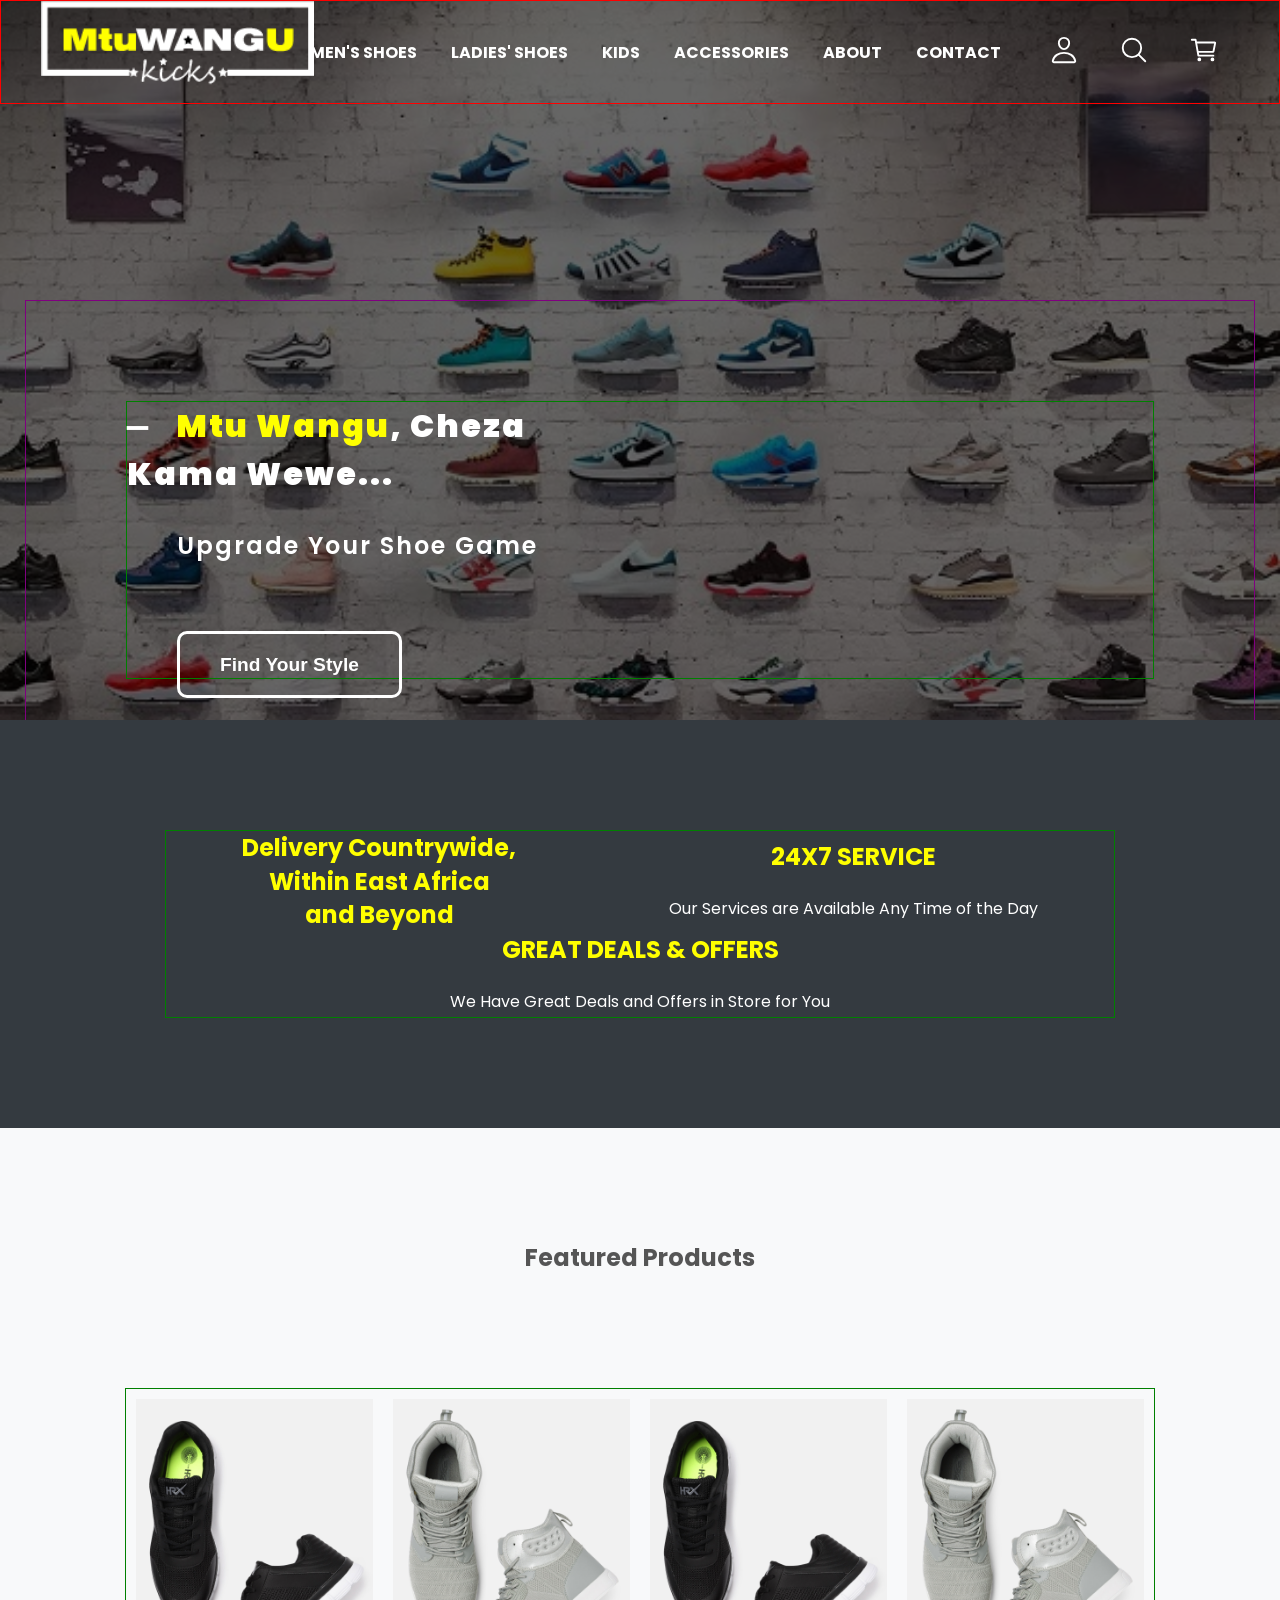
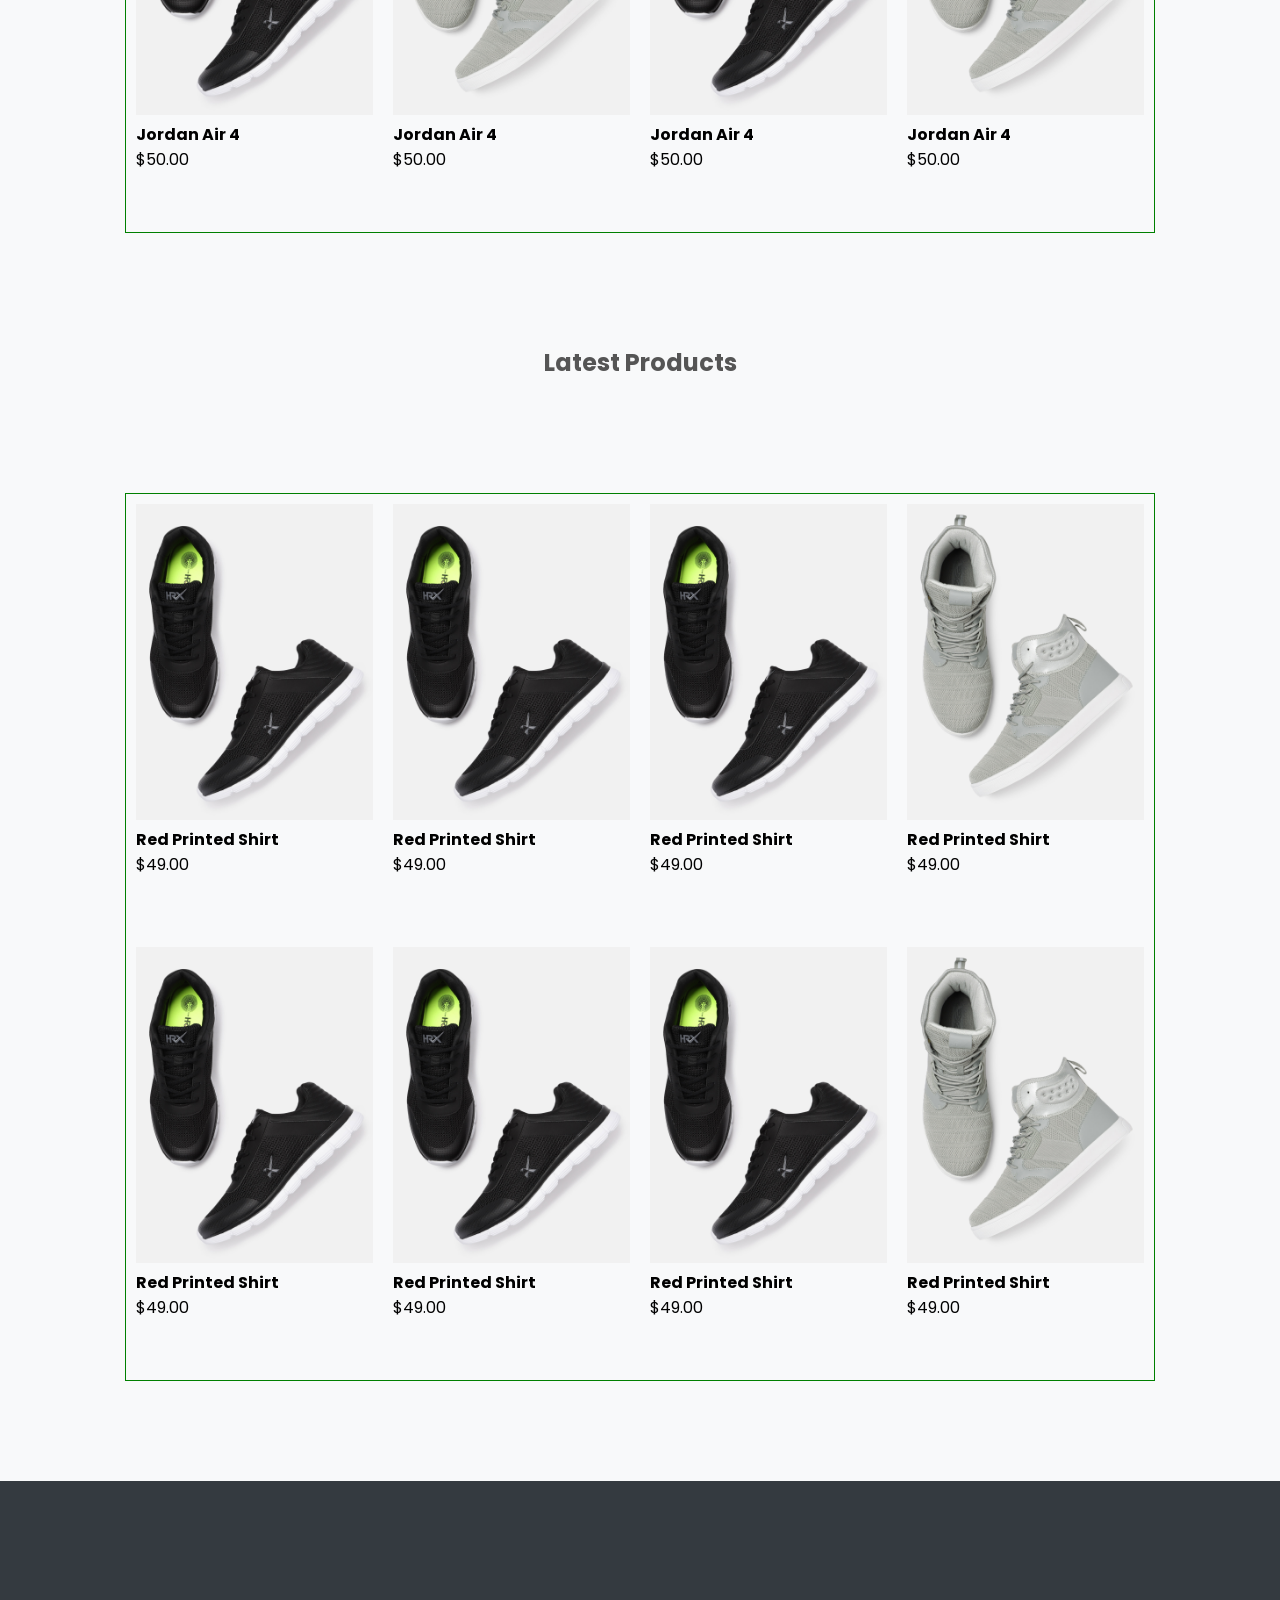
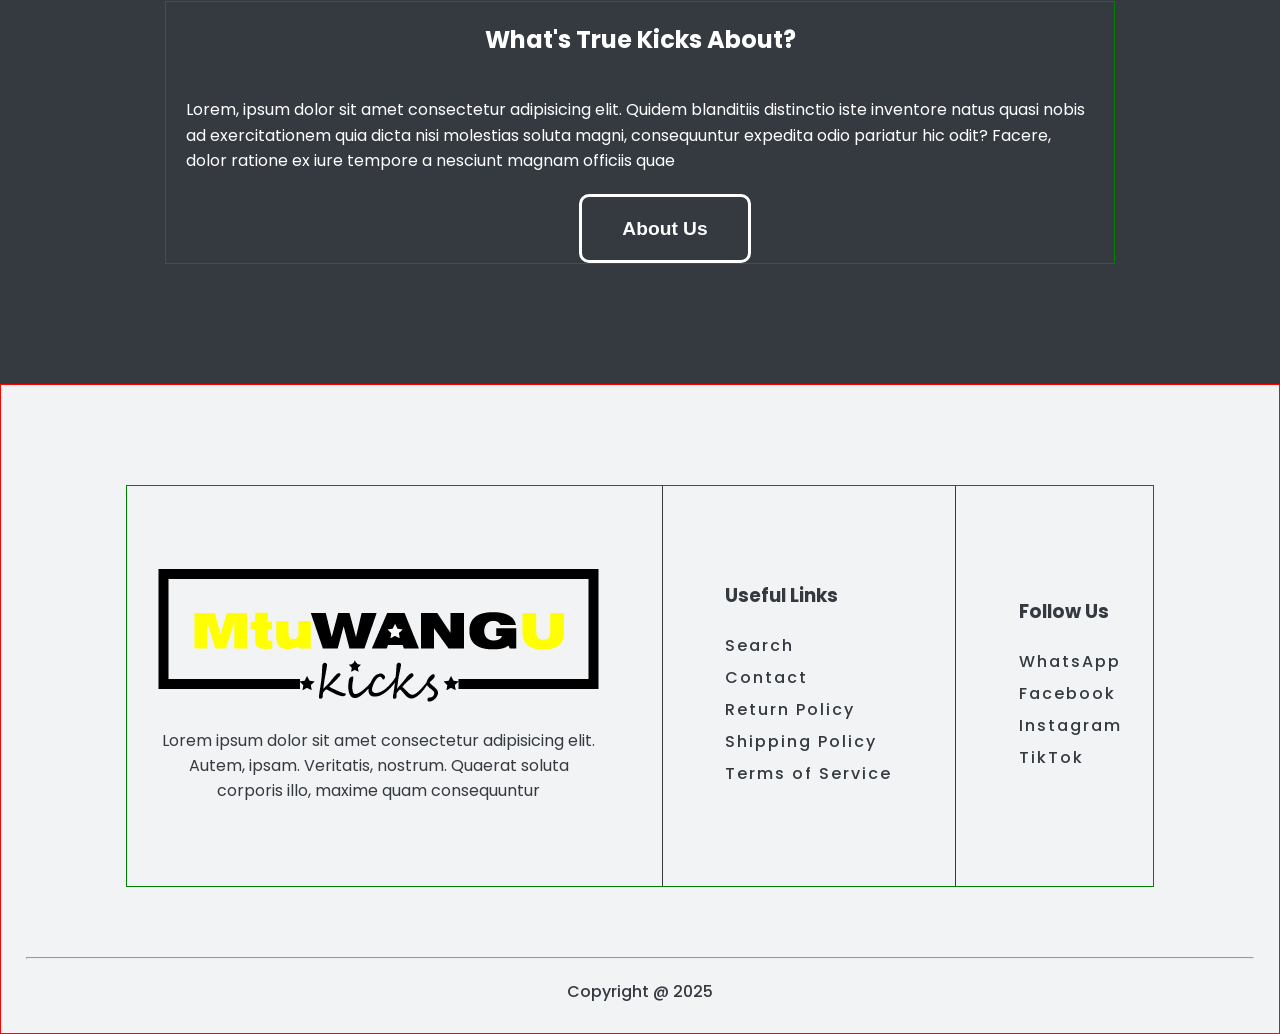
==== Frontend/index.html @ 8e501527 "first commit" ====
<!DOCTYPE html>
<html lang="en">
<head>
    <meta charset="UTF-8">
    <meta name="viewport" content="width=device-width, initial-scale=1.0">
    <title>TrueKicks</title>
    <!-- Always put the font links before CSS link  -->
    <link rel="preconnect" href="https://fonts.googleapis.com">
    <link rel="preconnect" href="https://fonts.gstatic.com" crossorigin>
    <link href="https://fonts.googleapis.com/css2?family=Fira+Code:wght@300..700&family=Poppins:ital,wght@0,100;0,200;0,300;0,400;0,500;0,600;0,700;0,800;0,900;1,100;1,200;1,300;1,400;1,500;1,600;1,700;1,800;1,900&display=swap" rel="stylesheet">
    <script src="main.js"></script>
    <link rel="stylesheet" href="style.css">
</head>
<body>
    <!-- HEADER -->
    <div class="header">
     <div class="container">
        <div class="con-navbar">
            <nav id="main-navbar" class="navbar">
                <!-- LOGO -->

                <div class="logo">
                    <a href="index.html"><img id="logo" src="iMAGES/mw_logo-white.png" alt="logo"></a>
                </div>

                <!-- NAVIGATION LINKS -->

                <ul class="linkNavs" id="linkNavs">
                    <li><a href="">MEN'S SHOES</a></li>
                    <li><a href="">LADIES' SHOES</a></li>
                    <li><a href="">KIDS</a></li>
                    <li><a href="">ACCESSORIES</a></li>
                    <li><a href="about.html">ABOUT</a></li>
                    <li><a href="contact.html">CONTACT</a></li>
                </ul>

                <!-- ICONS USER, SEARCH, CART -->
                  <div class="nav-ends">
                    <a href=""><img src="iMAGES/user.svg" alt="user-profile"></a>
                    <a href=""><img src="iMAGES/search.svg" alt="search" ></a>
                    <a href=""><img src="iMAGES/cart.svg" alt="cart" ></a>
            </div>

            </nav>

        </div>
            

    <div class="hero">
          <div class="row">
            <div class="col-2">
                <h1 class="hero-heading"> <span class="hyphen">&#x0336;</span> <span class="mtuwangu">Mtu Wangu</span>, Cheza Kama Wewe... </h1>
                <p class="hero-p">Upgrade Your Shoe Game</p>
                <a href="" id="btn">Find Your Style</a>
            </div>
            <div class="col-2">
                <!-- <img class="hero-img"  src="iMAGES/web-shopping_xd5k.svg" alt=""> -->
            </div>
        </div>

    </div>


      
     </div>

    </div>

    <!-- FEATURED CATEGORIES -->

    <!-- <div class="categories">
        <div class="small-container">
            <div class="row">
                <div class="col-3">
                    <img src="iMAGES/category-1.jpg" alt="">
                </div>
                <div class="col-3">
                    <img src="iMAGES/category-1.jpg" alt="">
                </div>
                <div class="col-3">
                    <img src="iMAGES/category-1.jpg" alt="">
                </div>
            </div>

        </div>
        
    </div> -->

    <!-- DELIVERY | SERVICE 24/7 | GREAT OFFERS AVAILABLE -->

    <div class="services">
        <div class="container">
            <div class="row">
                <div class="delivery">
                <h2>Delivery Countrywide, <br>Within East Africa <br>and Beyond</h2>
                <p></p>
                </div>
                <div class="service-time">
                    <h2>24X7 SERVICE</h2>
                    <P>Our Services are Available Any Time of the Day</P>
                </div>
                <div class="offers-avail">
                    <h2>GREAT DEALS & OFFERS</h2>
                    <P>We Have Great Deals and Offers in Store for You</P>
                </div>
            </div>
        </div>
       
    </div>

    <!-- FEATURED PRODUCTS -->

    <div class="small-container">
        <h2 class="headings">Featured Products</h2>
        <div class="row">
            
            <div class="col-4">
                <img src="iMAGES/product-2.jpg" alt="" width="300px">
                <h4>Jordan Air 4</h4>
                <p>$50.00</p>
            </div>
            
           
            <div class="col-4">
                <img src="iMAGES/product-5.jpg" alt="" width="300px">
                <h4>Jordan Air 4</h4>
                <p>$50.00</p>
            </div>
            <div class="col-4">
                <img src="iMAGES/product-2.jpg" alt="" width="300px">
                <h4>Jordan Air 4</h4>
                <p>$50.00</p>
            </div>
            <div class="col-4">
                <img src="iMAGES/product-5.jpg" alt="" width="300px">
                <h4>Jordan Air 4</h4>
                <p>$50.00</p>
            </div>
        </div>
        

        <!-- LATEST PRODUCTS -->

        <h2 class="headings">Latest Products</h2>

        <div class="row">
            <div class="col-4">
                <img src="iMAGES/product-2.jpg" alt="" width="300px">
                <h4>Red Printed Shirt</h4>
                <p>$49.00</p>
            </div>
            <div class="col-4">
                <img src="iMAGES/product-2.jpg" alt="" width="300px">
                <h4>Red Printed Shirt</h4>
                <p>$49.00</p>
            </div>
            <div class="col-4">
                <img src="iMAGES/product-2.jpg" alt="" width="300px">
                <h4>Red Printed Shirt</h4>
                <p>$49.00</p>
            </div>
            <div class="col-4">
                <img src="iMAGES/product-5.jpg" alt="" width="300px">
                <h4>Red Printed Shirt</h4>
                <p>$49.00</p>
            </div>
            <div class="col-4">
                <img src="iMAGES/product-2.jpg" alt="" width="300px">
                <h4>Red Printed Shirt</h4>
                <p>$49.00</p>
            </div>
            <div class="col-4">
                <img src="iMAGES/product-2.jpg" alt="" width="300px">
                <h4>Red Printed Shirt</h4>
                <p>$49.00</p>
            </div>
            <div class="col-4">
                <img src="iMAGES/product-2.jpg" alt="" width="300px">
                <h4>Red Printed Shirt</h4>
                <p>$49.00</p>
            </div>
            <div class="col-4">
                <img src="iMAGES/product-5.jpg" alt="" width="300px">
                <h4>Red Printed Shirt</h4>
                <p>$49.00</p>
            </div>

        </div>
        </div>

        <!-- Offers -->

        <div class="offer">
            <div class="small-container">
                <div class="row">
                    <h2 class="offer-h">What's True Kicks About? </h2>
                    <p class="offer-p">Lorem, ipsum dolor sit amet consectetur adipisicing elit. Quidem blanditiis distinctio iste inventore natus quasi nobis ad exercitationem quia dicta nisi molestias soluta magni, consequuntur expedita odio pariatur hic odit?
                    Facere, dolor ratione ex iure tempore a nesciunt magnam officiis quae</p>

                    <a href="" id="btn">About Us</a>
                </div>
            </div>
        </div>

        <!-- FOOTER -->

        <div class="footer">
            <div class="container">
                <div class="row">
                    <div class="footer-col-1">
                        <img src="iMAGES/mw_logo-black.png" alt="">
                        <p>Lorem ipsum dolor sit amet consectetur adipisicing elit. Autem, ipsam. Veritatis, nostrum.
                        Quaerat soluta corporis illo, maxime quam consequuntur </p>
                    </div>
                    <div class="vertical-line"></div>
                    <div class="useful-links">
                        <h3 class="footer-h">Useful Links</h3>
                        <ul>
                            <li><a href="">Search</a></li>
                            <li><a href="contact.html">Contact</a></li>
                            <li><a href="">Return Policy</a></li>
                            <li><a href="">Shipping Policy</a></li>
                            <li><a href="">Terms of Service</a></li>
                        </ul>
                    </div>
                    <div class="vertical-line"></div>
                    <div class="social-media">
                        <h3 class="footer-h">Follow Us</h3>
                        <ul>
                            <li><a href="">WhatsApp</a></li>
                            <li><a href="">Facebook</a></li>
                            <li><a href="">Instagram</a></li>
                            <li><a href="">TikTok</a></li>
                        </ul>
                    </div>
                </div>
                            <hr>
                <p class="copyright">Copyright @ 2025</p>
            </div>
        </div>
</body>
</html>
---- Frontend/style.css ----
/* 
    -------------- TYPOGRAPHY -------------
    FONT SIZES
    12px / 16px / 20px / 24px / 32px / 40px / 48px / 62px

    FONT WEIGHTS
    400 / 700 - Headings/Paragraphs

    LINE HEIGHTS
    1.2 / 1.5

    LETTER SPACING
    0 / -2px

    FONT FAMILY 
    Poppins


    -------------- COLORS -------------
    PRIMARY COLORS
    1. #f8f9fa


    SECONDARY COLORS
    1. #e9ecef

    TERTIARY COLORS

    GREY COLORS
    1. #343a40


    -------------- BORDER RADIUS -------------


    -------------- SPACING SYSTEM -------------
    5px / 10px / 15px / 20px / 25px / 30px / 40px / 50px / 60px / 70px / 80px / 90px / 100px / 125px / 150px / 200px / 250px / 300px / 400px / 500px

 */



 /* ---------------------- GLOBAL STYLES -------------------- */

* {
    padding: 0;
    margin: 0;
    box-sizing: border-box;
}
body {
    background-color: #fff;
    font-family: 'Poppins', sans-serif;
    background-color: #f8f9fa;
}
a {
    text-decoration: none;
    font-weight: 700;
    line-height: 1.2;
    color: #343a40;
}
#btn {
    padding: 20px 40px;
    /* background-color: red; */
    font-size: 1.2rem;
    border-radius: 10px;
    color: #fff;
    border: 3px solid white;

    font-weight: 600;
    background: transparent;


    margin-left: 50px;

    cursor: pointer;
    font-family: sans-serif;
    transition: 0.5s;
    position: relative;
    overflow: hidden;
    z-index: 1;

}
#btn::before {
    content: '';
    position: absolute;
    top: 0;
    left: 0;
    width: 0;
    height: 100%;
    background: white;
    transition: 0.5s;
    z-index: -1;
}
#btn:hover::before {
    width: 100%;
}
#btn:hover {
    color: #343a40;
}



/* --------- COMPONENTS ------------- */

/* put those things that are going to be reused here - btns */



/* ----------------- HEADER ------------------ */
.header {
    background-image: url(iMAGES/Shoe-Display-Ideas-17.jpg);
    background-size: cover;
    background-repeat: no-repeat;
    width: 100%;
    /* margin-bottom: 30px; */
    height: 80vh;
    margin-top: 0px;
    z-index: 1000;
    background-blend-mode: multiply; /*MAKES THE LINEAR GRADIENT TO BLEND WITH BG IMAGE*/
    background-color: rgba(0, 0, 0, .6);
}
.container {
    max-width: 1800px;
    margin: auto;
    padding-left: 25px;
    padding-right: 25px;
    width: 100%;
    /* height: 100vh;  */
    overflow: auto; /*THIS CORRECT VIEWPORT INCREASE AFTER POSITION: FIXED*/
}
.con-navbar {
    margin-bottom: 100px;
    width: 100%;
    background-color: transparent;
    margin-bottom: 300px;
}
.navbar {
    border: 1px solid red;
    display: flex;
    justify-content: space-between;
    align-items: center;

    position: sticky;
    top: 0;
    width: 100%;
    
    z-index: 1000; /*Makes things not to overlap into a fixed pstioned nav */
    position: fixed;
    top: 0;
    background-color: transparent;
    transition: background-color .4s ease-in-out; /* smooth transition*/
    left: 0;
    right: 0;
}
.navbar.scrolled {
    background-color: #343a40;
    width: 100%;
    opacity: 0.98;
    /* BELOW: MAKES THE HEADER EXTEND TO ENDS */
    left: 0;
    right: 0;
}
.linkNavs.scrolled {
    color: black;
}
#logo {
    height: 95px;
    padding: 0 20px;
}
.logo {
    width: 30px; 
    /* padding-left: 30px;  */
    padding: 0 20px;
}
nav {
    /*this two expressions take NAV to the right side of the site*/ 
    flex: 1;
    text-align: right;
    list-style: none;
    /* centering a div */
    display: flex;
    justify-content: center;
    align-items: center;
    color: white;
}

nav ul {
    display: inline-block;
    list-style-type: none;
    margin-left: 250px;
}
nav ul li {
    display: inline-block;
    margin-right: 10px;
}
nav ul li a {
    color: white;
    margin: 0 10px;
}
.nav-ends {
    display: flex;
    justify-content: center;
    align-items: center;
    margin-right: 40px;
    /* THIS FILTER PROPERTY CHANGES SVG ICON COLOR */
    filter: brightness(0) invert(1);
}
.nav-ends img {
    margin:  0px 20px ;
    width: 30px;
}
.nav-ends.scrolled{
    filter: brightness(0%);
}
.row {
    border: 1px solid green;
    display: flex;
    align-items: center;
    flex-wrap: wrap;
    justify-content: space-around;
    margin: 100px;
}
.col-2 {
    flex-basis: 50%;
    min-width: 300px;
    /* margin-bottom: 50px; */
   
}

/* HERO SECTION */
.hero {
    border: 1px solid purple;
}
.hero-heading {
    color: white;
    font-weight: 900;
    margin-bottom: 30px;
    letter-spacing: 2px;
}
.hero-p {
    color: white;
    margin-bottom: 90px;
    margin-left: 50px;
    font-weight: 600;
    letter-spacing: 2px;
    font-size: x-large;

}

.hyphen {
    padding: 20px;
    filter: brightness(1) invert(0);
}
.mtuwangu {
    color: yellow;
}


/* DELIVERY | SERVICE 24/7 | GREAT OFFERS AVAILABLE  */
.services {
    width: 100%;
    padding: 10px 40px;
    background-color: #343a40;
    margin-bottom: 100px;
    flex-basis: 30px;
    text-align: center;
}
.delivery {
    color: yellow;
    line-height: 1.4;
    font-weight: 700;
}
.service-time h2{
    color: yellow;
    margin-bottom: 20px;
}
.service-time p {
    color: white;
    font-weight: 400;
    line-height: 1.9;
}
.offers-avail h2{
    color: yellow;
    margin-bottom: 20px;
}
.offers-avail p {
    color: white;
    font-weight: 400;
    line-height: 1.9;
}

/* ---------- FEATURED PRODUCTS ---------- */


.col-3 {
    /* width: 80px; */
    max-width: 1000px;

           /* from out */
    flex-basis: 30%;
    min-width: 250px;
    margin-bottom: 30px;
}

/* .col-3 img {
    width: 300px;
    margin: 30px;
} */
 .col-3 img {
    width: 100%;
 }
 .col-3:hover {
    /*Makes the images to shake on Y-asix*/
    transform: translateY(-6px);
}
 .headings {
    text-align: center;
    margin: 0 auto 80px;
    position: relative;
    line-height: 60px;
    color: #555;
}
.headings::after {
    content: '';
    /* background: #ff523b; */
    width: 80px;
    height: 5px;
    border-radius: 5px;
    position: absolute;
    bottom: 0;
    left: 50%;
    transform: translateX(-50%);
}
 .small-container {
    max-width: 1380px;
    margin: auto;
    padding-left: 25px;
    padding-right: 25px;
}
.col-4 {
    flex-basis: 25%;
    padding: 10px;
    min-width: 200px;
    margin-bottom: 50px;
    transition: transform 0.5s;
}
.col-4 img {
    width: 100%;
}
.col-4:hover {
    /*Makes the images to shake on Y-asix*/
    transform: translateY(-6px);
}


/* ------OFFER -------- */

.offer { 
    background-color: #343a40;
    padding: 20px 40px;

    
}
.offer-h{
    margin: 20px;
    color: #fff;
}
.offer-p{
    margin: 20px;
    line-height: 1.6;
    color: #fff;
}
#btn-cta {
    padding: 10px 30px;
    border: 3px solid white;
    border-radius: 10px;
    color: #fff;
}

/* ------- FOOTER --------- */

.footer {
    width: 100%;
    border: 1px solid red;
    background-color: #f1f3f5;
    padding: 0px 0 20px;
    color: #fff;
    height: 650px;
    /* position: fixed; */

}
.footer-h {
    color: #343a40;
    margin-bottom: 20px;
}
.footer-col-1 {
    flex-basis: 50px;
    color: #343a40;
    text-align: center;
}
.footer .row {
    margin-bottom: 70px;
}
.vertical-line {
    width: 1px;
    height: 400px;
    background-color: #343a40;
}
.copyright {
    text-align: center;
    margin: 20px;
    font-weight: 500;
    color: #343a40;
}
.social-media ul li{
    list-style: none;
}
.social-media ul li a {
    color: #343a40;
    letter-spacing: 2px;
    font-weight: 500;
    line-height: 2;
}
.useful-links ul li{
    list-style: none;
}
.useful-links ul li a {
    color: #343a40;
    letter-spacing: 2px;
    font-weight: 500;
    line-height: 2;
}

/* CONTACT FORM CSS  */

.contact-con {
    border: 1px solid #343a40;
    margin: 40px 500px;
    display: block;
}
.contact-div {
 /* border: 1px solid red; */
 display: inline-block;
 align-items: center;
 margin-left: 40%;
 margin-bottom: 30px;
}
.contact-div h2 {
    font-weight: 700;
    margin: 10px;
    line-height: 2;
    align-items: center;
}
.contact-div h4 {
    font-weight: 600;
    align-items: center;
    line-height: 1.9;
}
.contact-div .infoEmail {
    margin-left: -20%;
    margin-bottom: 10px;
}
.tel {
    font-weight: 500;
    margin-left: 5px;
}

.contact-form {
    display: block;
}
input {
    margin: 10px 40px ;
    font-size: 20px;
}
#nameU {
    width: 350px;
    height: 50px;
    padding: 5px;
}
#emailU {
    width: 330px;
    height: 50px;
    padding: 5px;
}
textarea {
    display: block;
    width: 90%;
    margin: 40px;
    padding: 10px;
}


/* ABOUT TRUEKICKS {THIS IS THE ABOUT SECTION CSS */

.aboutUS-section {
    width: 100%;
    padding: 20px;
    background-color: #343a40;
    margin-bottom: 50px;
    background-size: contain;
}
.aboutUS {
    border: 1px solid red;
    padding: 10px;
    width: 800px;
    color: #fff;
    display: flex;
    flex-direction: column;
    align-items: center;
    justify-content: center;
    margin: 100px auto;
}
.aboutUS pre{
    font-family: 'Poppins', sans-serif;
    padding-left: 0px;
}
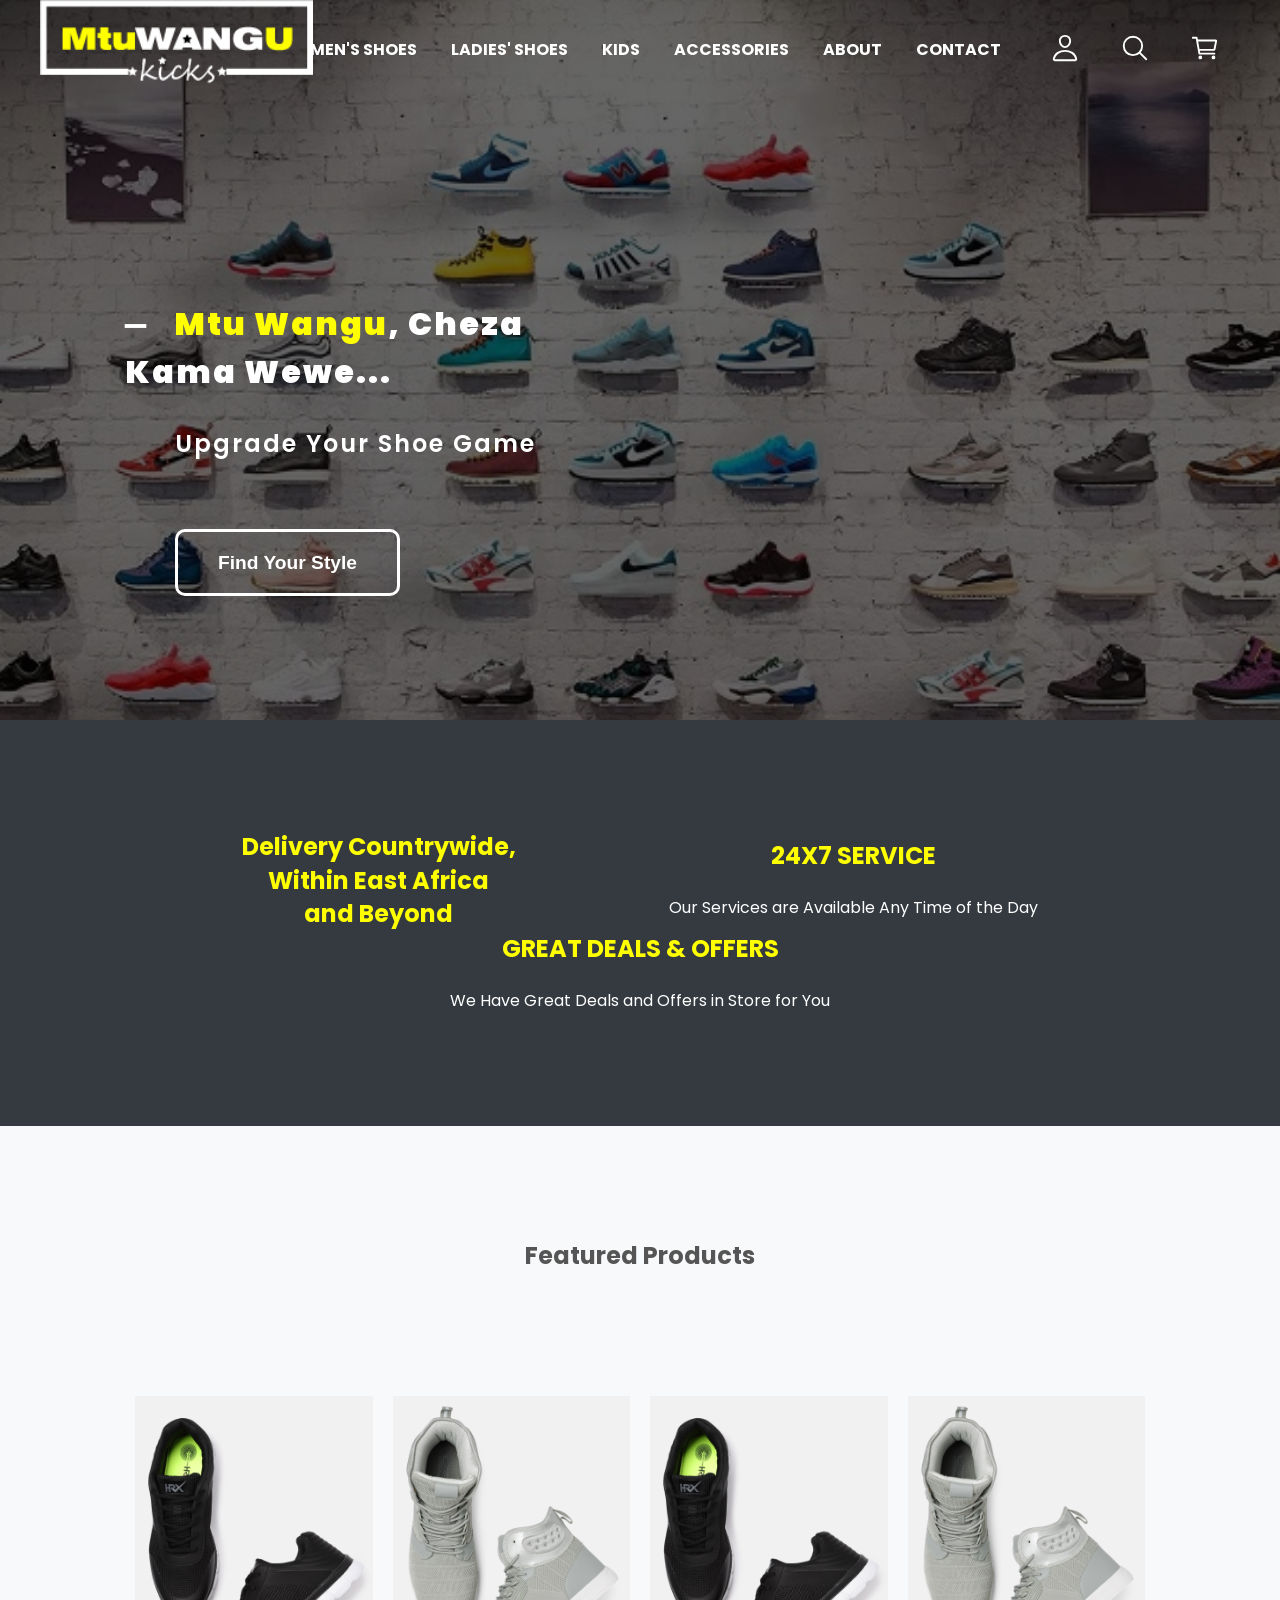
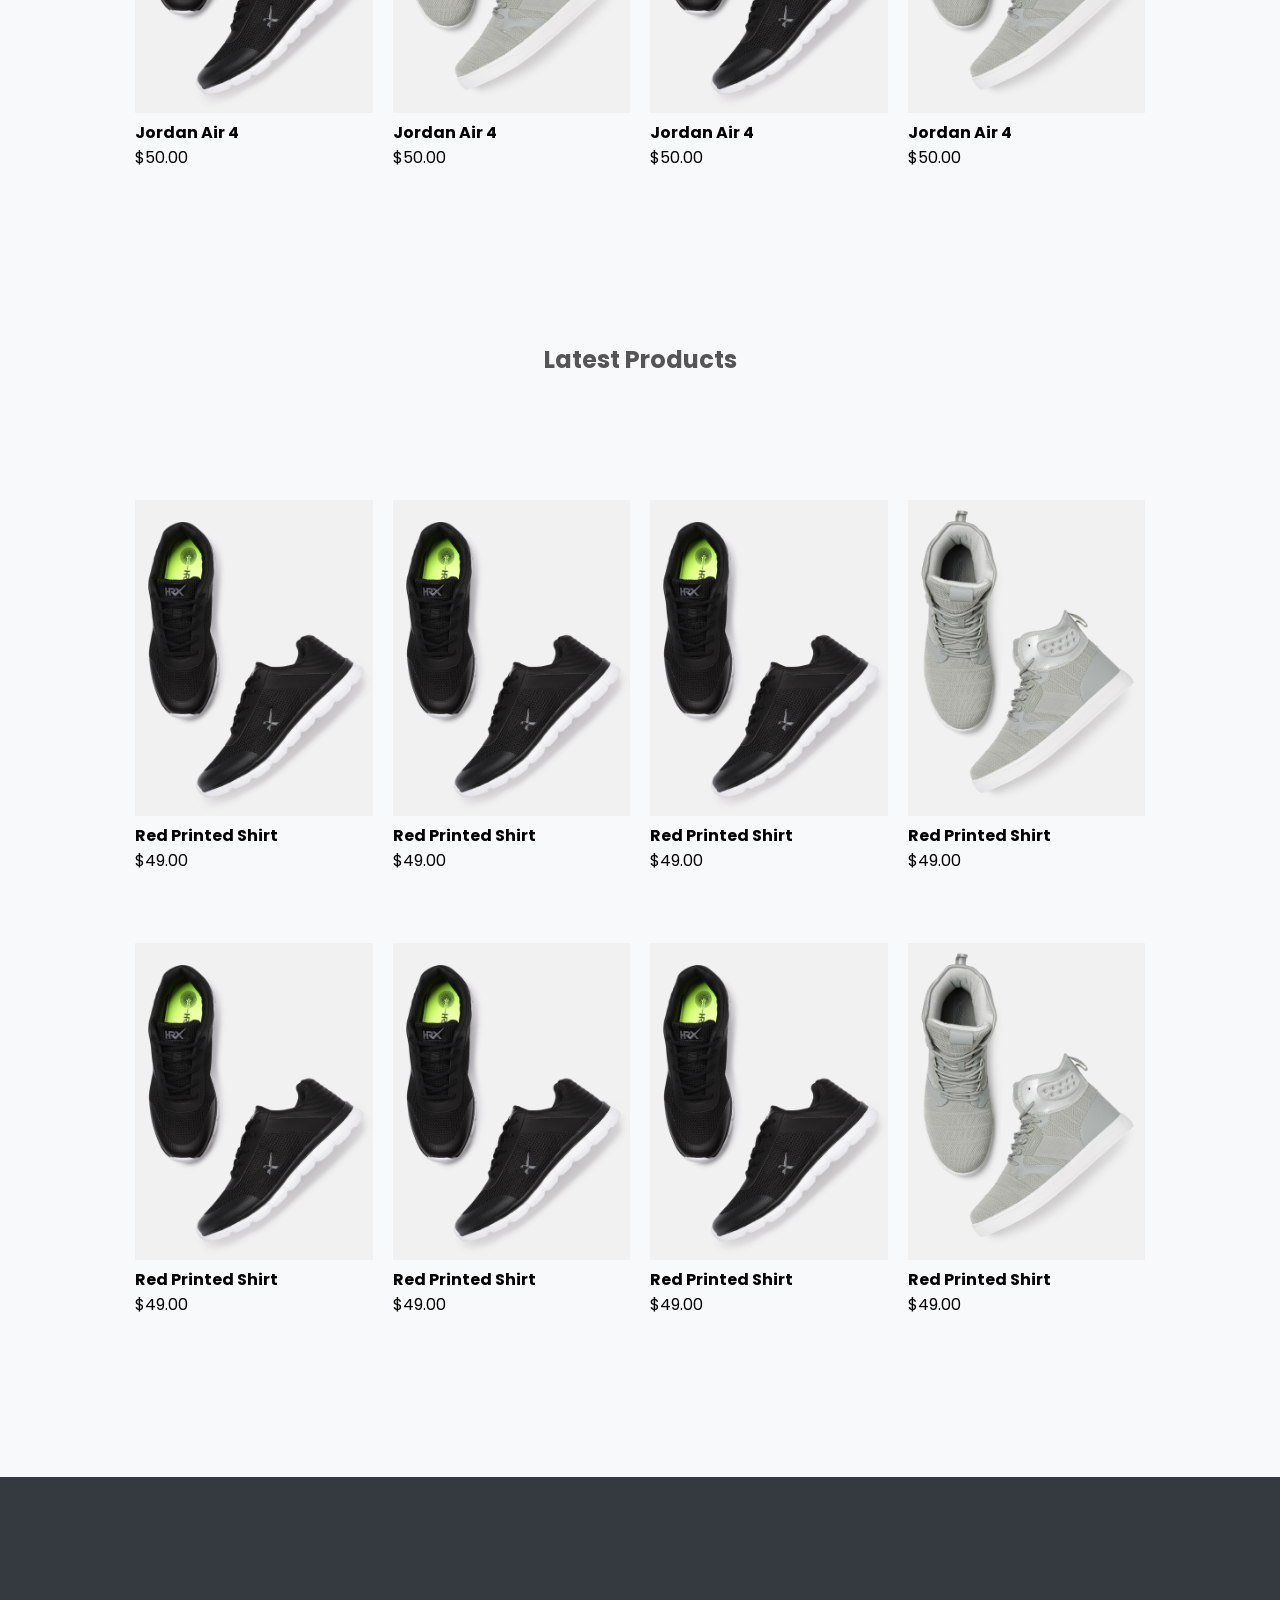
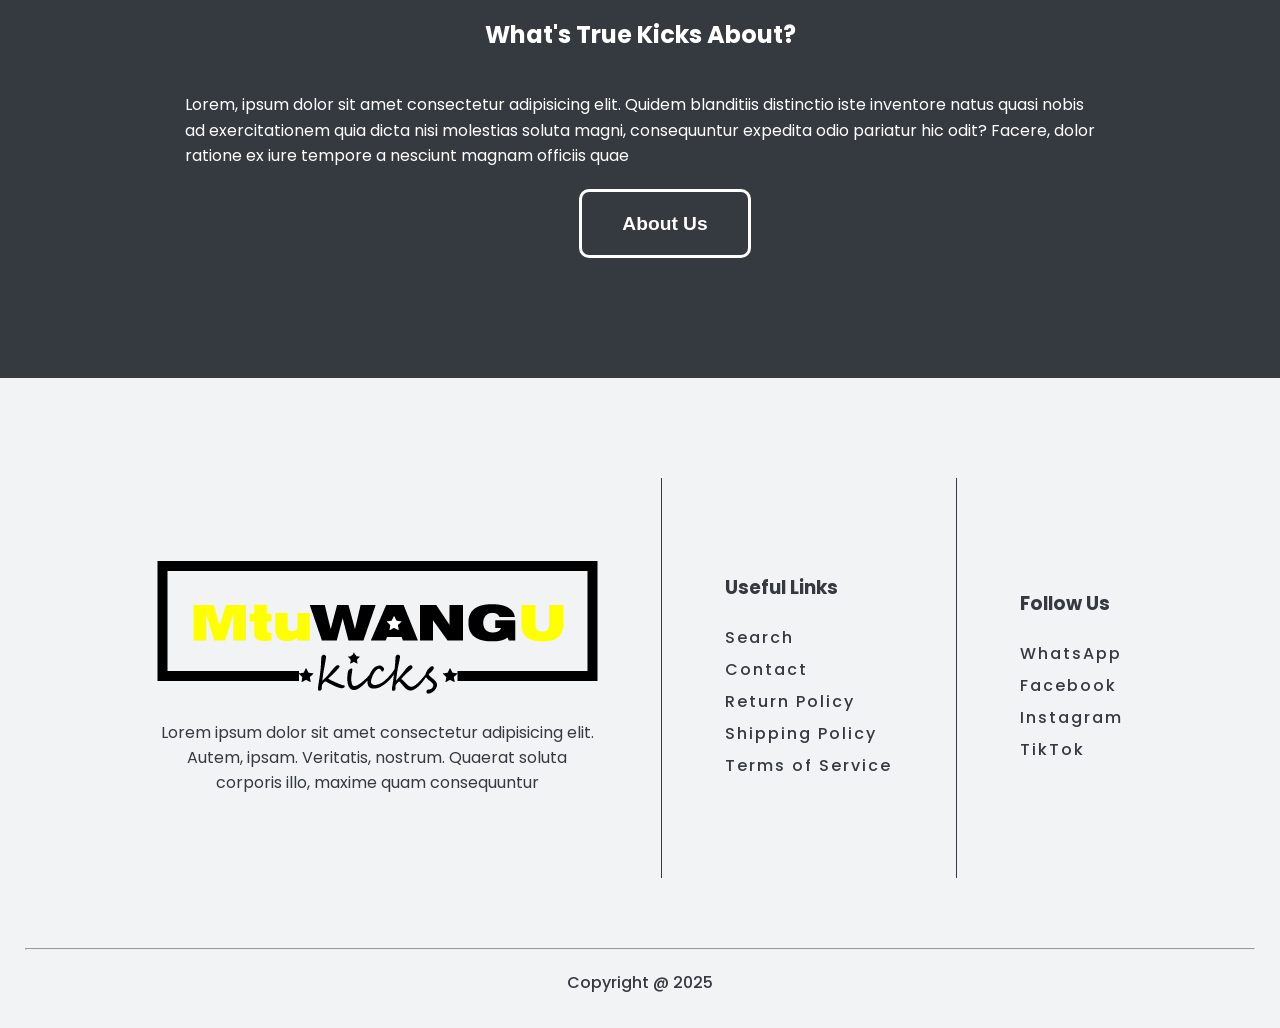
==== commit bd8c7f51: "Changed a few things in the project - removed borders" ====
--- a/Frontend/index.html
+++ b/Frontend/index.html
@@ -3,7 +3,7 @@
 <head>
     <meta charset="UTF-8">
     <meta name="viewport" content="width=device-width, initial-scale=1.0">
-    <title>TrueKicks</title>
+    <title>Mtu Wangu Kicks</title>
     <!-- Always put the font links before CSS link  -->
     <link rel="preconnect" href="https://fonts.googleapis.com">
     <link rel="preconnect" href="https://fonts.gstatic.com" crossorigin>
@@ -35,11 +35,11 @@
                 </ul>
 
                 <!-- ICONS USER, SEARCH, CART -->
-                  <div class="nav-ends">
+                <div class="nav-ends">
                     <a href=""><img src="iMAGES/user.svg" alt="user-profile"></a>
                     <a href=""><img src="iMAGES/search.svg" alt="search" ></a>
                     <a href=""><img src="iMAGES/cart.svg" alt="cart" ></a>
-            </div>
+                </div>
 
             </nav>
 
--- a/Frontend/style.css
+++ b/Frontend/style.css
@@ -135,7 +135,6 @@
     margin-bottom: 300px;
 }
 .navbar {
-    border: 1px solid red;
     display: flex;
     justify-content: space-between;
     align-items: center;
@@ -168,8 +167,9 @@
     padding: 0 20px;
 }
 .logo {
+    display: flex; 
+    align-items: center;
     width: 30px; 
-    /* padding-left: 30px;  */
     padding: 0 20px;
 }
 nav {
@@ -213,7 +213,6 @@
     filter: brightness(0%);
 }
 .row {
-    border: 1px solid green;
     display: flex;
     align-items: center;
     flex-wrap: wrap;
@@ -228,9 +227,7 @@
 }
 
 /* HERO SECTION */
-.hero {
-    border: 1px solid purple;
-}
+
 .hero-heading {
     color: white;
     font-weight: 900;
@@ -381,7 +378,6 @@
 
 .footer {
     width: 100%;
-    border: 1px solid red;
     background-color: #f1f3f5;
     padding: 0px 0 20px;
     color: #fff;
@@ -434,12 +430,10 @@
 /* CONTACT FORM CSS  */
 
 .contact-con {
-    border: 1px solid #343a40;
     margin: 40px 500px;
     display: block;
 }
 .contact-div {
- /* border: 1px solid red; */
  display: inline-block;
  align-items: center;
  margin-left: 40%;
@@ -489,6 +483,12 @@
     padding: 10px;
 }
 
+/* --- CONTACT.HTML --- */
+.top {
+    height: 102px;
+    width: 100%;
+    background-color: #343a40;
+}
 
 /* ABOUT TRUEKICKS {THIS IS THE ABOUT SECTION CSS */
 
@@ -500,7 +500,6 @@
     background-size: contain;
 }
 .aboutUS {
-    border: 1px solid red;
     padding: 10px;
     width: 800px;
     color: #fff;
